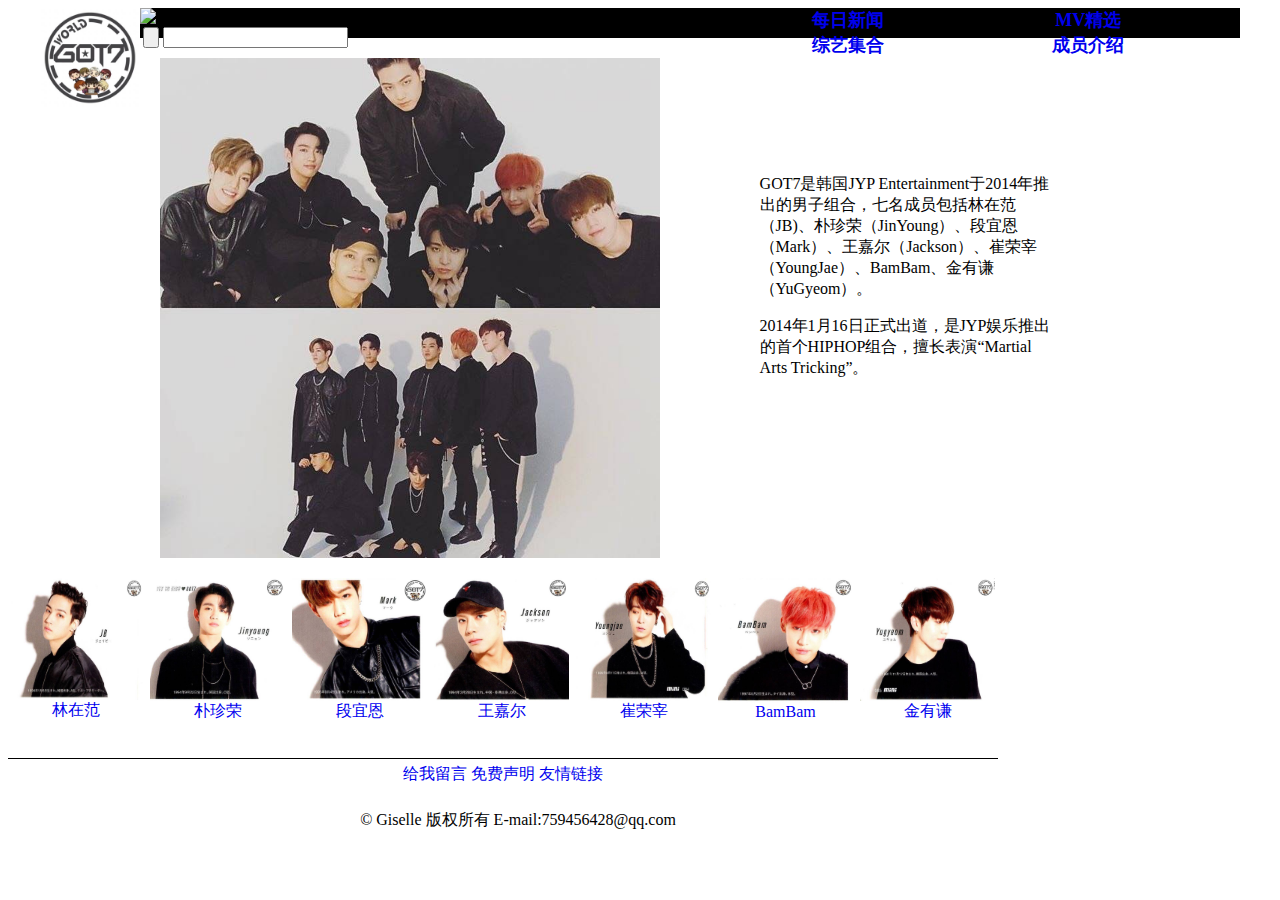
==== index.html @ 699dd970 "..." ====
<!DOCTYPE html PUBLIC "-//W3C//DTD XHTML 1.0 Transitional//EN" "http://www.w3.org/TR/xhtml1/DTD/xhtml1-transitional.dtd">
<html xmlns="http://www.w3.org/1999/xhtml">
<head>
<meta http-equiv="Content-Type" content="text/html; charset=utf-8" />
<title>GOT7</title>
<link rel="stylesheet" type="text/css" href="css/globe.css"/>
<link rel="stylesheet" type="text/css" href="css/index.css"/>
</head>

<body>
<div class="header">
	<div class="header-top-left">
	<img src="img/topix.jpg" width="100" height="100"/>
	</div>
    <div class="header-top-middle">
    <img src="/>
    </div>
	<div class="header-top-right">
    	<table>
        	<tr>
            	<td>
                	<form>
                  		 <input type="submit" value="" />
                        <input type="text" />
                       
                    </form>
                </td>
            </tr>   
   	  </table>
    
  </div>
	<div class="header-bottom" >
	  <h3><a href="news page.html">每日新闻</a><div><a href="#">menu11</a><br /><a href="#">menu12</a></div></h3>
    	<h3><a href="MV page.html">MV精选</a><div><a href="#">menu11</a><br /><a href="#">menu12</a></div></h3>   
    	<h3><a href="#">综艺集合</a><div><a href="#">menu11</a><br /><a href="#">menu12</a></div></h3>
    	<h3><a href="#">成员介绍</a><div><a href="#">menu11</a><br /><a href="#">menu12</a></div></h3>
	</div>
</div>
<div class="container">
	<div class="container-top-left">
	<img src="img/main.jpg" width="500px";height="400px";margin-right:left; /></div>
	<div class="container-top-right">
	  <p>GOT7是韩国JYP Entertainment于2014年推出的男子组合，七名成员包括林在范（JB)、朴珍荣（JinYoung）、段宜恩（Mark）、王嘉尔（Jackson）、崔荣宰（YoungJae）、BamBam、金有谦（YuGyeom）。	  </p>
	  <p>2014年1月16日正式出道，是JYP娱乐推出的首个HIPHOP组合，擅长表演“Martial Arts Tricking”。 </p>
	</div>
</div>
<div class="container-bottom" align="center">
	<div class="container-bottom1">
    	<img src="img/JB.jpg" width="135px" height="122";height="100px";/>
        <br /><a href="#">林在范</a>
    </div>
	<div class="container-bottom2">
    	<img src="img/pjy.jpg" width="135px";height="100px"; />
        <br /><a href="#">朴珍荣</a>
    </div>
    <div class="container-bottom3">
    	<img src="img/mark.jpg" width="135px";height="100px"; />
        <br /><a href="#">段宜恩</a>
    </div>
    <div class="container-bottom4">
		<img  src="img/jackson.jpg" width="135px";height="100px"; />  
        <br /><a href="#">王嘉尔</a> 
  </div>
    <div class="container-bottom5">
		<img  src="img/yungJae.jpg" width="135px" height="123";height="100px"; />  
        <br /><a href="#">崔荣宰</a>
    </div>
    <div class="container-bottom6">
		<img  src="img/bambam.jpg" width="135px";height="100px"; />
        <br /><a href="#">BamBam</a>
    </div>
    <div class="container-bottom7">
    	<img src="img/YuGyeom.jpg"  width="135px" height="123";height="100px"; />
        <br /><a href="#">金有谦</a>
  </div>
</div>
<div class="backer">
<a href="#"> 给我留言</a>  
<a href="#">免费声明</a> 
<a href="#"> 友情链接</a>
</div>
<div class="address">
  <p>&copy; Giselle 版权所有 E-mail:759456428@qq.com </p>
</div>

</body>
</html>
---- css/globe.css ----
/* CSS Document */
---- css/index.css ----
/* CSS Document */
.header{margin:0 auto 0;width:95%;height:auto;}
.header-top-left{width:100px;height:100px;float:left;}
.header-top-middle{width:50%;height:30%;float:left;}
.header-top-right{width:40%;height:auto;float:left;}
.header-bottom{width:100%;height:30px;background-color:#000;}
.header-bottom h3{float:left;font-size:18px;line-height:30px;width:20%;}
.header-bottom h3,.header-bottom h3 p{margin:0px;padding:0px;list-style:none;position:relative;line-height:25px;}
.header-bottom div{display:none;position:absolute;top:20px;left:0px;}
.header-bottom div a{display:block;}
.header-bottom h3:hover div{display:block;}
.header-bottom h3 a{text-align:center;width:90%;float:left;text-decoration:none;padding:0 auto 0;align:center;}	

.container{margin:10 auto 0;}
.container-top-left{margin-top:0px;margin-left:20px;margin-right:100px;float:left;	}
.container-top-right{margin-right:50px;margin-top:100px;float:left;height:300px;width:300px;}
.container-bottom{margin:20 auto 10;width:990px;height:150px;float:left;}
.container-bottom1{width:135px;height:150px; float:left;margin-right:7px;margin-top:20px;}
.container-bottom2{width:135px;height:150px; float:left;margin-right:7px;margin-top:20px;}
.container-bottom3{width:135px;height:150px; float:left;margin-right:7px;margin-top:20px;}
.container-bottom4{width:135px;height:150px; float:left;margin-right:7px;margin-top:20px;}
.container-bottom5{width:135px;height:150px; float:left;margin-right:7px;margin-top:20px;}
.container-bottom6{width:135px;height:150px; float:left;margin-right:7px;margin-top:20px;}
.container-bottom7{width:135px;height:150px; float:left;margin-top:20px;}
.container-bottom a{text-decoration:none;}

.backer{margin:50px auto 0;height:30px;width:990px;line-height:30px;text-align:center;float:left;border-top:1px solid #000;}
.backer a{text-decoration:none;}
.address {margin:0 auto 0;height: 30px;width: 990px;float:left;}
.address p{color:#000;line-height:30px;text-align:center;text-indent:30px;}
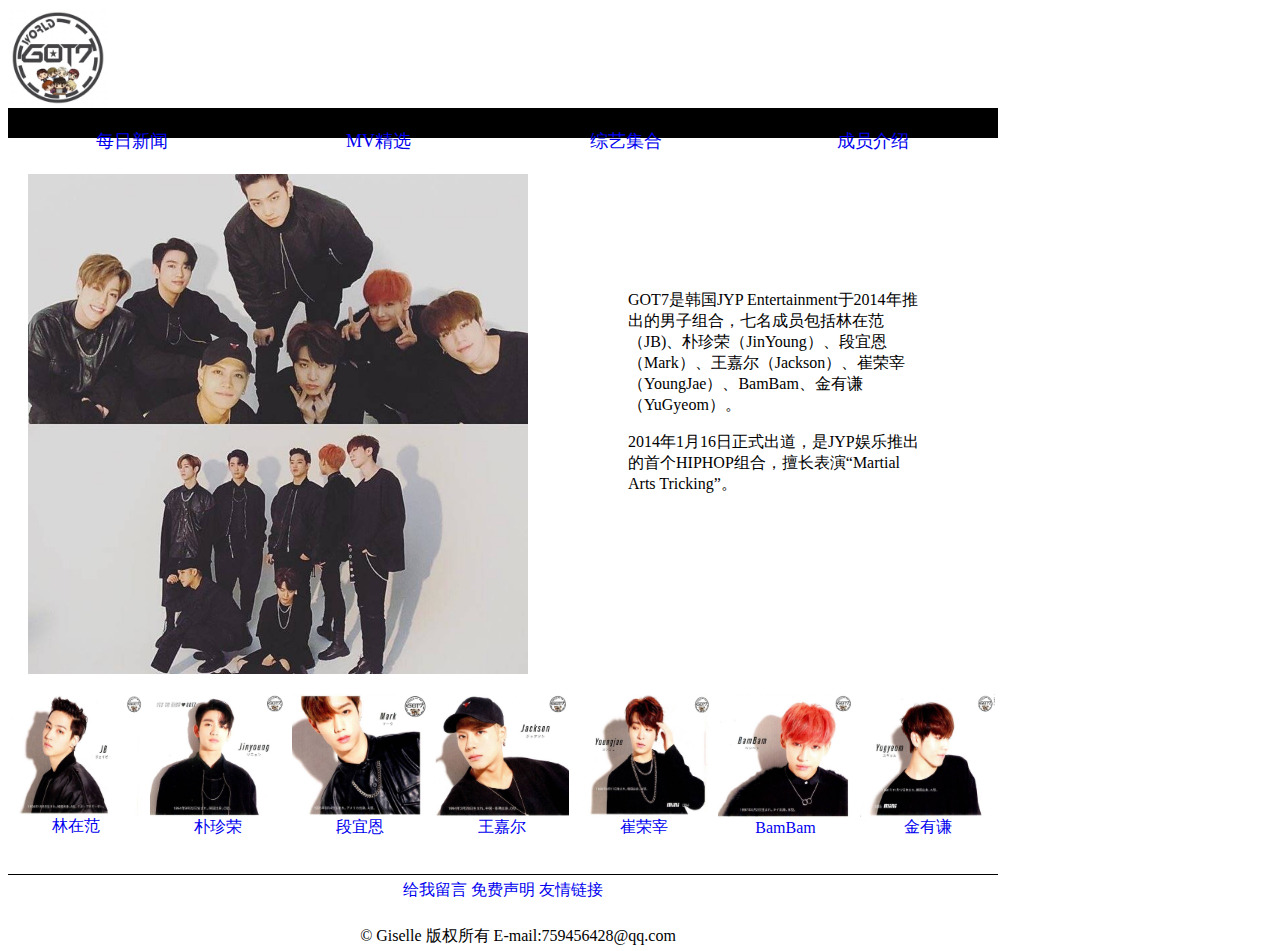
==== commit 4c56a978: ".." ====
--- a/index.html
+++ b/index.html
@@ -12,33 +12,17 @@
 	<div class="header-top-left">
 	<img src="img/topix.jpg" width="100" height="100"/>
 	</div>
-    <div class="header-top-middle">
-    <img src="/>
-    </div>
-	<div class="header-top-right">
-    	<table>
-        	<tr>
-            	<td>
-                	<form>
-                  		 <input type="submit" value="" />
-                        <input type="text" />
-                       
-                    </form>
-                </td>
-            </tr>   
-   	  </table>
-    
-  </div>
-	<div class="header-bottom" >
-	  <h3><a href="news page.html">每日新闻</a><div><a href="#">menu11</a><br /><a href="#">menu12</a></div></h3>
-    	<h3><a href="MV page.html">MV精选</a><div><a href="#">menu11</a><br /><a href="#">menu12</a></div></h3>   
-    	<h3><a href="#">综艺集合</a><div><a href="#">menu11</a><br /><a href="#">menu12</a></div></h3>
-    	<h3><a href="#">成员介绍</a><div><a href="#">menu11</a><br /><a href="#">menu12</a></div></h3>
+	<div class="header-bottom">
+	<p><a href="news page.html">每日新闻</a>
+    <a href="MV page.html">MV精选</a>  	      
+    <a href="#">综艺集合</a>
+    <a href="#">成员介绍</a></p>
 	</div>
 </div>
 <div class="container">
 	<div class="container-top-left">
-	<img src="img/main.jpg" width="500px";height="400px";margin-right:left; /></div>
+	<img src="img/main.jpg" width="500px";height="400px";margin-right:left; />
+	</div>
 	<div class="container-top-right">
 	  <p>GOT7是韩国JYP Entertainment于2014年推出的男子组合，七名成员包括林在范（JB)、朴珍荣（JinYoung）、段宜恩（Mark）、王嘉尔（Jackson）、崔荣宰（YoungJae）、BamBam、金有谦（YuGyeom）。	  </p>
 	  <p>2014年1月16日正式出道，是JYP娱乐推出的首个HIPHOP组合，擅长表演“Martial Arts Tricking”。 </p>
--- a/css/index.css
+++ b/css/index.css
@@ -1,16 +1,10 @@
 /* CSS Document */
-.header{margin:0 auto 0;width:95%;height:auto;}
-.header-top-left{width:100px;height:100px;float:left;}
-.header-top-middle{width:50%;height:30%;float:left;}
-.header-top-right{width:40%;height:auto;float:left;}
-.header-bottom{width:100%;height:30px;background-color:#000;}
-.header-bottom h3{float:left;font-size:18px;line-height:30px;width:20%;}
-.header-bottom h3,.header-bottom h3 p{margin:0px;padding:0px;list-style:none;position:relative;line-height:25px;}
-.header-bottom div{display:none;position:absolute;top:20px;left:0px;}
-.header-bottom div a{display:block;}
-.header-bottom h3:hover div{display:block;}
-.header-bottom h3 a{text-align:center;width:90%;float:left;text-decoration:none;padding:0 auto 0;align:center;}	
-
+.header{margin:0 auto 0;}
+.header-top-left{width:100px;height:100px;}
+.header-top-right{width:890px;height:100px;float:left;}
+.header-bottom{	width:990px;height:30px;background-color:#000;}
+.header-bottom p{float:left;font-size:18px;line-height:30px;}
+.header-bottom p a{text-align:center;width:247px;float:left;text-decoration:none;padding-top:0px;}	
 .container{margin:10 auto 0;}
 .container-top-left{margin-top:0px;margin-left:20px;margin-right:100px;float:left;	}
 .container-top-right{margin-right:50px;margin-top:100px;float:left;height:300px;width:300px;}
@@ -23,7 +17,6 @@
 .container-bottom6{width:135px;height:150px; float:left;margin-right:7px;margin-top:20px;}
 .container-bottom7{width:135px;height:150px; float:left;margin-top:20px;}
 .container-bottom a{text-decoration:none;}
-
 .backer{margin:50px auto 0;height:30px;width:990px;line-height:30px;text-align:center;float:left;border-top:1px solid #000;}
 .backer a{text-decoration:none;}
 .address {margin:0 auto 0;height: 30px;width: 990px;float:left;}
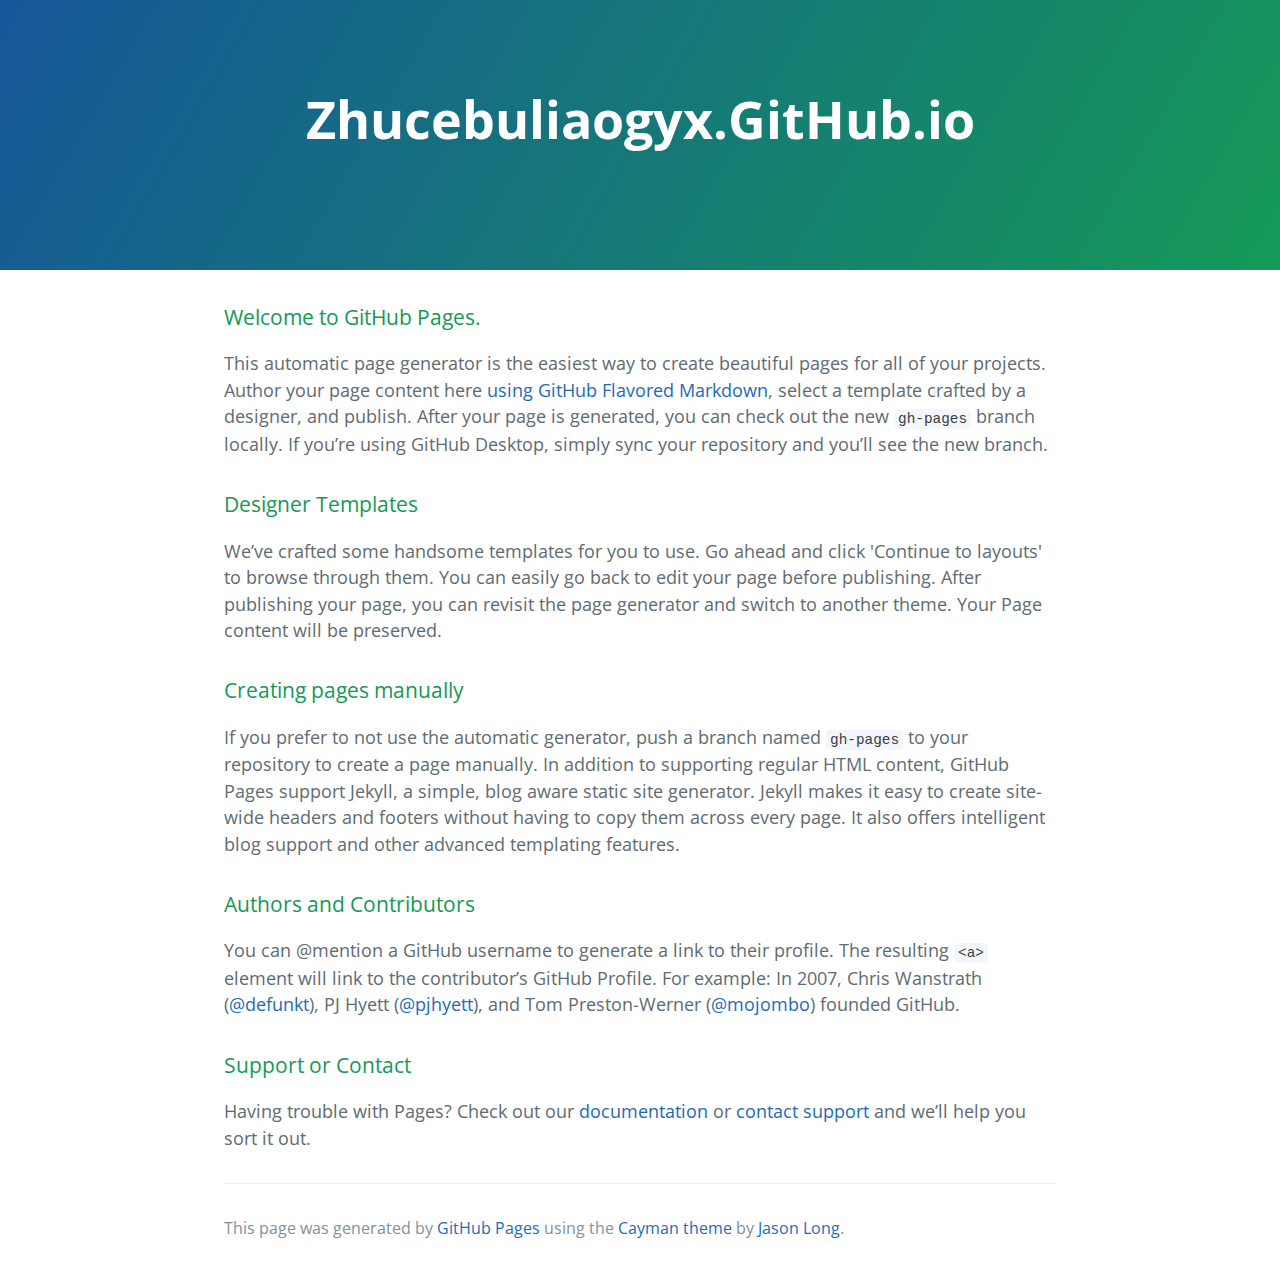
==== commit f6526f2f: "Replace master branch with page content via GitHub" ====
--- a/index.html
+++ b/index.html
@@ -1,71 +1,53 @@
-<!DOCTYPE html PUBLIC "-//W3C//DTD XHTML 1.0 Transitional//EN" "http://www.w3.org/TR/xhtml1/DTD/xhtml1-transitional.dtd">
-<html xmlns="http://www.w3.org/1999/xhtml">
-<head>
-<meta http-equiv="Content-Type" content="text/html; charset=utf-8" />
-<title>GOT7</title>
-<link rel="stylesheet" type="text/css" href="css/globe.css"/>
-<link rel="stylesheet" type="text/css" href="css/index.css"/>
-</head>
+<!DOCTYPE html>
+<html lang="en-us">
+  <head>
+    <meta charset="UTF-8">
+    <title>Zhucebuliaogyx.GitHub.io by zhucebuliaogyx</title>
+    <meta name="viewport" content="width=device-width, initial-scale=1">
+    <link rel="stylesheet" type="text/css" href="stylesheets/normalize.css" media="screen">
+    <link href='https://fonts.googleapis.com/css?family=Open+Sans:400,700' rel='stylesheet' type='text/css'>
+    <link rel="stylesheet" type="text/css" href="stylesheets/stylesheet.css" media="screen">
+    <link rel="stylesheet" type="text/css" href="stylesheets/github-light.css" media="screen">
+  </head>
+  <body>
+    <section class="page-header">
+      <h1 class="project-name">Zhucebuliaogyx.GitHub.io</h1>
+      <h2 class="project-tagline"></h2>
+    </section>
 
-<body>
-<div class="header">
-	<div class="header-top-left">
-	<img src="img/topix.jpg" width="100" height="100"/>
-	</div>
-	<div class="header-bottom">
-	<p><a href="news page.html">每日新闻</a>
-    <a href="MV page.html">MV精选</a>  	      
-    <a href="#">综艺集合</a>
-    <a href="#">成员介绍</a></p>
-	</div>
-</div>
-<div class="container">
-	<div class="container-top-left">
-	<img src="img/main.jpg" width="500px";height="400px";margin-right:left; />
-	</div>
-	<div class="container-top-right">
-	  <p>GOT7是韩国JYP Entertainment于2014年推出的男子组合，七名成员包括林在范（JB)、朴珍荣（JinYoung）、段宜恩（Mark）、王嘉尔（Jackson）、崔荣宰（YoungJae）、BamBam、金有谦（YuGyeom）。	  </p>
-	  <p>2014年1月16日正式出道，是JYP娱乐推出的首个HIPHOP组合，擅长表演“Martial Arts Tricking”。 </p>
-	</div>
-</div>
-<div class="container-bottom" align="center">
-	<div class="container-bottom1">
-    	<img src="img/JB.jpg" width="135px" height="122";height="100px";/>
-        <br /><a href="#">林在范</a>
-    </div>
-	<div class="container-bottom2">
-    	<img src="img/pjy.jpg" width="135px";height="100px"; />
-        <br /><a href="#">朴珍荣</a>
-    </div>
-    <div class="container-bottom3">
-    	<img src="img/mark.jpg" width="135px";height="100px"; />
-        <br /><a href="#">段宜恩</a>
-    </div>
-    <div class="container-bottom4">
-		<img  src="img/jackson.jpg" width="135px";height="100px"; />  
-        <br /><a href="#">王嘉尔</a> 
-  </div>
-    <div class="container-bottom5">
-		<img  src="img/yungJae.jpg" width="135px" height="123";height="100px"; />  
-        <br /><a href="#">崔荣宰</a>
-    </div>
-    <div class="container-bottom6">
-		<img  src="img/bambam.jpg" width="135px";height="100px"; />
-        <br /><a href="#">BamBam</a>
-    </div>
-    <div class="container-bottom7">
-    	<img src="img/YuGyeom.jpg"  width="135px" height="123";height="100px"; />
-        <br /><a href="#">金有谦</a>
-  </div>
-</div>
-<div class="backer">
-<a href="#"> 给我留言</a>  
-<a href="#">免费声明</a> 
-<a href="#"> 友情链接</a>
-</div>
-<div class="address">
-  <p>&copy; Giselle 版权所有 E-mail:759456428@qq.com </p>
-</div>
+    <section class="main-content">
+      <h3>
+<a id="welcome-to-github-pages" class="anchor" href="#welcome-to-github-pages" aria-hidden="true"><span aria-hidden="true" class="octicon octicon-link"></span></a>Welcome to GitHub Pages.</h3>
 
-</body>
+<p>This automatic page generator is the easiest way to create beautiful pages for all of your projects. Author your page content here <a href="https://guides.github.com/features/mastering-markdown/">using GitHub Flavored Markdown</a>, select a template crafted by a designer, and publish. After your page is generated, you can check out the new <code>gh-pages</code> branch locally. If you’re using GitHub Desktop, simply sync your repository and you’ll see the new branch.</p>
+
+<h3>
+<a id="designer-templates" class="anchor" href="#designer-templates" aria-hidden="true"><span aria-hidden="true" class="octicon octicon-link"></span></a>Designer Templates</h3>
+
+<p>We’ve crafted some handsome templates for you to use. Go ahead and click 'Continue to layouts' to browse through them. You can easily go back to edit your page before publishing. After publishing your page, you can revisit the page generator and switch to another theme. Your Page content will be preserved.</p>
+
+<h3>
+<a id="creating-pages-manually" class="anchor" href="#creating-pages-manually" aria-hidden="true"><span aria-hidden="true" class="octicon octicon-link"></span></a>Creating pages manually</h3>
+
+<p>If you prefer to not use the automatic generator, push a branch named <code>gh-pages</code> to your repository to create a page manually. In addition to supporting regular HTML content, GitHub Pages support Jekyll, a simple, blog aware static site generator. Jekyll makes it easy to create site-wide headers and footers without having to copy them across every page. It also offers intelligent blog support and other advanced templating features.</p>
+
+<h3>
+<a id="authors-and-contributors" class="anchor" href="#authors-and-contributors" aria-hidden="true"><span aria-hidden="true" class="octicon octicon-link"></span></a>Authors and Contributors</h3>
+
+<p>You can @mention a GitHub username to generate a link to their profile. The resulting <code>&lt;a&gt;</code> element will link to the contributor’s GitHub Profile. For example: In 2007, Chris Wanstrath (<a href="https://github.com/defunkt" class="user-mention">@defunkt</a>), PJ Hyett (<a href="https://github.com/pjhyett" class="user-mention">@pjhyett</a>), and Tom Preston-Werner (<a href="https://github.com/mojombo" class="user-mention">@mojombo</a>) founded GitHub.</p>
+
+<h3>
+<a id="support-or-contact" class="anchor" href="#support-or-contact" aria-hidden="true"><span aria-hidden="true" class="octicon octicon-link"></span></a>Support or Contact</h3>
+
+<p>Having trouble with Pages? Check out our <a href="https://help.github.com/pages">documentation</a> or <a href="https://github.com/contact">contact support</a> and we’ll help you sort it out.</p>
+
+      <footer class="site-footer">
+
+        <span class="site-footer-credits">This page was generated by <a href="https://pages.github.com">GitHub Pages</a> using the <a href="https://github.com/jasonlong/cayman-theme">Cayman theme</a> by <a href="https://twitter.com/jasonlong">Jason Long</a>.</span>
+      </footer>
+
+    </section>
+
+  
+  </body>
 </html>
--- a/stylesheets/stylesheet.css
+++ b/stylesheets/stylesheet.css
@@ -0,0 +1,245 @@
+* {
+  box-sizing: border-box; }
+
+body {
+  padding: 0;
+  margin: 0;
+  font-family: "Open Sans", "Helvetica Neue", Helvetica, Arial, sans-serif;
+  font-size: 16px;
+  line-height: 1.5;
+  color: #606c71; }
+
+a {
+  color: #1e6bb8;
+  text-decoration: none; }
+  a:hover {
+    text-decoration: underline; }
+
+.btn {
+  display: inline-block;
+  margin-bottom: 1rem;
+  color: rgba(255, 255, 255, 0.7);
+  background-color: rgba(255, 255, 255, 0.08);
+  border-color: rgba(255, 255, 255, 0.2);
+  border-style: solid;
+  border-width: 1px;
+  border-radius: 0.3rem;
+  transition: color 0.2s, background-color 0.2s, border-color 0.2s; }
+  .btn + .btn {
+    margin-left: 1rem; }
+
+.btn:hover {
+  color: rgba(255, 255, 255, 0.8);
+  text-decoration: none;
+  background-color: rgba(255, 255, 255, 0.2);
+  border-color: rgba(255, 255, 255, 0.3); }
+
+@media screen and (min-width: 64em) {
+  .btn {
+    padding: 0.75rem 1rem; } }
+
+@media screen and (min-width: 42em) and (max-width: 64em) {
+  .btn {
+    padding: 0.6rem 0.9rem;
+    font-size: 0.9rem; } }
+
+@media screen and (max-width: 42em) {
+  .btn {
+    display: block;
+    width: 100%;
+    padding: 0.75rem;
+    font-size: 0.9rem; }
+    .btn + .btn {
+      margin-top: 1rem;
+      margin-left: 0; } }
+
+.page-header {
+  color: #fff;
+  text-align: center;
+  background-color: #159957;
+  background-image: linear-gradient(120deg, #155799, #159957); }
+
+@media screen and (min-width: 64em) {
+  .page-header {
+    padding: 5rem 6rem; } }
+
+@media screen and (min-width: 42em) and (max-width: 64em) {
+  .page-header {
+    padding: 3rem 4rem; } }
+
+@media screen and (max-width: 42em) {
+  .page-header {
+    padding: 2rem 1rem; } }
+
+.project-name {
+  margin-top: 0;
+  margin-bottom: 0.1rem; }
+
+@media screen and (min-width: 64em) {
+  .project-name {
+    font-size: 3.25rem; } }
+
+@media screen and (min-width: 42em) and (max-width: 64em) {
+  .project-name {
+    font-size: 2.25rem; } }
+
+@media screen and (max-width: 42em) {
+  .project-name {
+    font-size: 1.75rem; } }
+
+.project-tagline {
+  margin-bottom: 2rem;
+  font-weight: normal;
+  opacity: 0.7; }
+
+@media screen and (min-width: 64em) {
+  .project-tagline {
+    font-size: 1.25rem; } }
+
+@media screen and (min-width: 42em) and (max-width: 64em) {
+  .project-tagline {
+    font-size: 1.15rem; } }
+
+@media screen and (max-width: 42em) {
+  .project-tagline {
+    font-size: 1rem; } }
+
+.main-content :first-child {
+  margin-top: 0; }
+.main-content img {
+  max-width: 100%; }
+.main-content h1, .main-content h2, .main-content h3, .main-content h4, .main-content h5, .main-content h6 {
+  margin-top: 2rem;
+  margin-bottom: 1rem;
+  font-weight: normal;
+  color: #159957; }
+.main-content p {
+  margin-bottom: 1em; }
+.main-content code {
+  padding: 2px 4px;
+  font-family: Consolas, "Liberation Mono", Menlo, Courier, monospace;
+  font-size: 0.9rem;
+  color: #383e41;
+  background-color: #f3f6fa;
+  border-radius: 0.3rem; }
+.main-content pre {
+  padding: 0.8rem;
+  margin-top: 0;
+  margin-bottom: 1rem;
+  font: 1rem Consolas, "Liberation Mono", Menlo, Courier, monospace;
+  color: #567482;
+  word-wrap: normal;
+  background-color: #f3f6fa;
+  border: solid 1px #dce6f0;
+  border-radius: 0.3rem; }
+  .main-content pre > code {
+    padding: 0;
+    margin: 0;
+    font-size: 0.9rem;
+    color: #567482;
+    word-break: normal;
+    white-space: pre;
+    background: transparent;
+    border: 0; }
+.main-content .highlight {
+  margin-bottom: 1rem; }
+  .main-content .highlight pre {
+    margin-bottom: 0;
+    word-break: normal; }
+.main-content .highlight pre, .main-content pre {
+  padding: 0.8rem;
+  overflow: auto;
+  font-size: 0.9rem;
+  line-height: 1.45;
+  border-radius: 0.3rem; }
+.main-content pre code, .main-content pre tt {
+  display: inline;
+  max-width: initial;
+  padding: 0;
+  margin: 0;
+  overflow: initial;
+  line-height: inherit;
+  word-wrap: normal;
+  background-color: transparent;
+  border: 0; }
+  .main-content pre code:before, .main-content pre code:after, .main-content pre tt:before, .main-content pre tt:after {
+    content: normal; }
+.main-content ul, .main-content ol {
+  margin-top: 0; }
+.main-content blockquote {
+  padding: 0 1rem;
+  margin-left: 0;
+  color: #819198;
+  border-left: 0.3rem solid #dce6f0; }
+  .main-content blockquote > :first-child {
+    margin-top: 0; }
+  .main-content blockquote > :last-child {
+    margin-bottom: 0; }
+.main-content table {
+  display: block;
+  width: 100%;
+  overflow: auto;
+  word-break: normal;
+  word-break: keep-all; }
+  .main-content table th {
+    font-weight: bold; }
+  .main-content table th, .main-content table td {
+    padding: 0.5rem 1rem;
+    border: 1px solid #e9ebec; }
+.main-content dl {
+  padding: 0; }
+  .main-content dl dt {
+    padding: 0;
+    margin-top: 1rem;
+    font-size: 1rem;
+    font-weight: bold; }
+  .main-content dl dd {
+    padding: 0;
+    margin-bottom: 1rem; }
+.main-content hr {
+  height: 2px;
+  padding: 0;
+  margin: 1rem 0;
+  background-color: #eff0f1;
+  border: 0; }
+
+@media screen and (min-width: 64em) {
+  .main-content {
+    max-width: 64rem;
+    padding: 2rem 6rem;
+    margin: 0 auto;
+    font-size: 1.1rem; } }
+
+@media screen and (min-width: 42em) and (max-width: 64em) {
+  .main-content {
+    padding: 2rem 4rem;
+    font-size: 1.1rem; } }
+
+@media screen and (max-width: 42em) {
+  .main-content {
+    padding: 2rem 1rem;
+    font-size: 1rem; } }
+
+.site-footer {
+  padding-top: 2rem;
+  margin-top: 2rem;
+  border-top: solid 1px #eff0f1; }
+
+.site-footer-owner {
+  display: block;
+  font-weight: bold; }
+
+.site-footer-credits {
+  color: #819198; }
+
+@media screen and (min-width: 64em) {
+  .site-footer {
+    font-size: 1rem; } }
+
+@media screen and (min-width: 42em) and (max-width: 64em) {
+  .site-footer {
+    font-size: 1rem; } }
+
+@media screen and (max-width: 42em) {
+  .site-footer {
+    font-size: 0.9rem; } }
--- a/stylesheets/github-light.css
+++ b/stylesheets/github-light.css
@@ -0,0 +1,124 @@
+/*
+The MIT License (MIT)
+
+Copyright (c) 2016 GitHub, Inc.
+
+Permission is hereby granted, free of charge, to any person obtaining a copy
+of this software and associated documentation files (the "Software"), to deal
+in the Software without restriction, including without limitation the rights
+to use, copy, modify, merge, publish, distribute, sublicense, and/or sell
+copies of the Software, and to permit persons to whom the Software is
+furnished to do so, subject to the following conditions:
+
+The above copyright notice and this permission notice shall be included in all
+copies or substantial portions of the Software.
+
+THE SOFTWARE IS PROVIDED "AS IS", WITHOUT WARRANTY OF ANY KIND, EXPRESS OR
+IMPLIED, INCLUDING BUT NOT LIMITED TO THE WARRANTIES OF MERCHANTABILITY,
+FITNESS FOR A PARTICULAR PURPOSE AND NONINFRINGEMENT. IN NO EVENT SHALL THE
+AUTHORS OR COPYRIGHT HOLDERS BE LIABLE FOR ANY CLAIM, DAMAGES OR OTHER
+LIABILITY, WHETHER IN AN ACTION OF CONTRACT, TORT OR OTHERWISE, ARISING FROM,
+OUT OF OR IN CONNECTION WITH THE SOFTWARE OR THE USE OR OTHER DEALINGS IN THE
+SOFTWARE.
+
+*/
+
+.pl-c /* comment */ {
+  color: #969896;
+}
+
+.pl-c1 /* constant, variable.other.constant, support, meta.property-name, support.constant, support.variable, meta.module-reference, markup.raw, meta.diff.header */,
+.pl-s .pl-v /* string variable */ {
+  color: #0086b3;
+}
+
+.pl-e /* entity */,
+.pl-en /* entity.name */ {
+  color: #795da3;
+}
+
+.pl-smi /* variable.parameter.function, storage.modifier.package, storage.modifier.import, storage.type.java, variable.other */,
+.pl-s .pl-s1 /* string source */ {
+  color: #333;
+}
+
+.pl-ent /* entity.name.tag */ {
+  color: #63a35c;
+}
+
+.pl-k /* keyword, storage, storage.type */ {
+  color: #a71d5d;
+}
+
+.pl-s /* string */,
+.pl-pds /* punctuation.definition.string, string.regexp.character-class */,
+.pl-s .pl-pse .pl-s1 /* string punctuation.section.embedded source */,
+.pl-sr /* string.regexp */,
+.pl-sr .pl-cce /* string.regexp constant.character.escape */,
+.pl-sr .pl-sre /* string.regexp source.ruby.embedded */,
+.pl-sr .pl-sra /* string.regexp string.regexp.arbitrary-repitition */ {
+  color: #183691;
+}
+
+.pl-v /* variable */ {
+  color: #ed6a43;
+}
+
+.pl-id /* invalid.deprecated */ {
+  color: #b52a1d;
+}
+
+.pl-ii /* invalid.illegal */ {
+  color: #f8f8f8;
+  background-color: #b52a1d;
+}
+
+.pl-sr .pl-cce /* string.regexp constant.character.escape */ {
+  font-weight: bold;
+  color: #63a35c;
+}
+
+.pl-ml /* markup.list */ {
+  color: #693a17;
+}
+
+.pl-mh /* markup.heading */,
+.pl-mh .pl-en /* markup.heading entity.name */,
+.pl-ms /* meta.separator */ {
+  font-weight: bold;
+  color: #1d3e81;
+}
+
+.pl-mq /* markup.quote */ {
+  color: #008080;
+}
+
+.pl-mi /* markup.italic */ {
+  font-style: italic;
+  color: #333;
+}
+
+.pl-mb /* markup.bold */ {
+  font-weight: bold;
+  color: #333;
+}
+
+.pl-md /* markup.deleted, meta.diff.header.from-file */ {
+  color: #bd2c00;
+  background-color: #ffecec;
+}
+
+.pl-mi1 /* markup.inserted, meta.diff.header.to-file */ {
+  color: #55a532;
+  background-color: #eaffea;
+}
+
+.pl-mdr /* meta.diff.range */ {
+  font-weight: bold;
+  color: #795da3;
+}
+
+.pl-mo /* meta.output */ {
+  color: #1d3e81;
+}
+
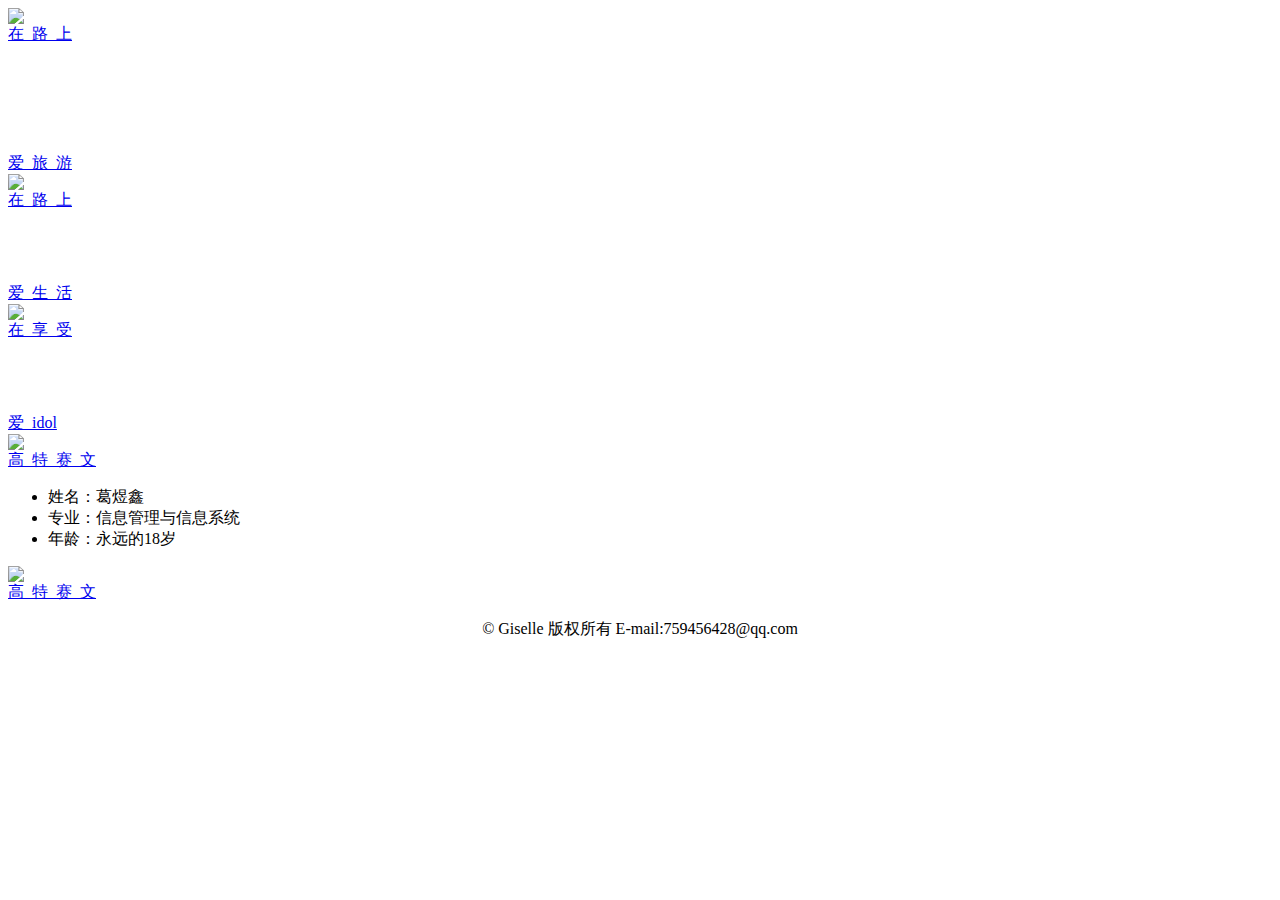
==== commit b8397584: "Add files via upload" ====
--- a/index.html
+++ b/index.html
@@ -1,53 +1,49 @@
-<!DOCTYPE html>
-<html lang="en-us">
-  <head>
-    <meta charset="UTF-8">
-    <title>Zhucebuliaogyx.GitHub.io by zhucebuliaogyx</title>
-    <meta name="viewport" content="width=device-width, initial-scale=1">
-    <link rel="stylesheet" type="text/css" href="stylesheets/normalize.css" media="screen">
-    <link href='https://fonts.googleapis.com/css?family=Open+Sans:400,700' rel='stylesheet' type='text/css'>
-    <link rel="stylesheet" type="text/css" href="stylesheets/stylesheet.css" media="screen">
-    <link rel="stylesheet" type="text/css" href="stylesheets/github-light.css" media="screen">
-  </head>
-  <body>
-    <section class="page-header">
-      <h1 class="project-name">Zhucebuliaogyx.GitHub.io</h1>
-      <h2 class="project-tagline"></h2>
-    </section>
-
-    <section class="main-content">
-      <h3>
-<a id="welcome-to-github-pages" class="anchor" href="#welcome-to-github-pages" aria-hidden="true"><span aria-hidden="true" class="octicon octicon-link"></span></a>Welcome to GitHub Pages.</h3>
-
-<p>This automatic page generator is the easiest way to create beautiful pages for all of your projects. Author your page content here <a href="https://guides.github.com/features/mastering-markdown/">using GitHub Flavored Markdown</a>, select a template crafted by a designer, and publish. After your page is generated, you can check out the new <code>gh-pages</code> branch locally. If you’re using GitHub Desktop, simply sync your repository and you’ll see the new branch.</p>
-
-<h3>
-<a id="designer-templates" class="anchor" href="#designer-templates" aria-hidden="true"><span aria-hidden="true" class="octicon octicon-link"></span></a>Designer Templates</h3>
-
-<p>We’ve crafted some handsome templates for you to use. Go ahead and click 'Continue to layouts' to browse through them. You can easily go back to edit your page before publishing. After publishing your page, you can revisit the page generator and switch to another theme. Your Page content will be preserved.</p>
-
-<h3>
-<a id="creating-pages-manually" class="anchor" href="#creating-pages-manually" aria-hidden="true"><span aria-hidden="true" class="octicon octicon-link"></span></a>Creating pages manually</h3>
-
-<p>If you prefer to not use the automatic generator, push a branch named <code>gh-pages</code> to your repository to create a page manually. In addition to supporting regular HTML content, GitHub Pages support Jekyll, a simple, blog aware static site generator. Jekyll makes it easy to create site-wide headers and footers without having to copy them across every page. It also offers intelligent blog support and other advanced templating features.</p>
-
-<h3>
-<a id="authors-and-contributors" class="anchor" href="#authors-and-contributors" aria-hidden="true"><span aria-hidden="true" class="octicon octicon-link"></span></a>Authors and Contributors</h3>
-
-<p>You can @mention a GitHub username to generate a link to their profile. The resulting <code>&lt;a&gt;</code> element will link to the contributor’s GitHub Profile. For example: In 2007, Chris Wanstrath (<a href="https://github.com/defunkt" class="user-mention">@defunkt</a>), PJ Hyett (<a href="https://github.com/pjhyett" class="user-mention">@pjhyett</a>), and Tom Preston-Werner (<a href="https://github.com/mojombo" class="user-mention">@mojombo</a>) founded GitHub.</p>
-
-<h3>
-<a id="support-or-contact" class="anchor" href="#support-or-contact" aria-hidden="true"><span aria-hidden="true" class="octicon octicon-link"></span></a>Support or Contact</h3>
-
-<p>Having trouble with Pages? Check out our <a href="https://help.github.com/pages">documentation</a> or <a href="https://github.com/contact">contact support</a> and we’ll help you sort it out.</p>
-
-      <footer class="site-footer">
-
-        <span class="site-footer-credits">This page was generated by <a href="https://pages.github.com">GitHub Pages</a> using the <a href="https://github.com/jasonlong/cayman-theme">Cayman theme</a> by <a href="https://twitter.com/jasonlong">Jason Long</a>.</span>
-      </footer>
-
-    </section>
-
-  
-  </body>
-</html>
+<!DOCTYPE html PUBLIC "-//W3C//DTD XHTML 1.0 Transitional//EN" "http://www.w3.org/TR/xhtml1/DTD/xhtml1-transitional.dtd">
+<html xmlns="http://www.w3.org/1999/xhtml">
+<head>
+<meta http-equiv="Content-Type" content="text/html; charset=utf-8" />
+<title>GISELLE</title>
+<link rel="stylesheet" type="text/css" href="css/giselle.css"/>
+<link rel="stylesheet" type="text/css" href="css/globe.css"/>
+</head>
+<body>
+<div class="container">
+	<div class="container-t">
+    	<div class="container-t-l"><img src="img/travel.jpg"/>
+        	<div><a href="zhucebuliaogyx.html">在&nbsp 路&nbsp 上 </a></div>
+        </div>
+    	<div class="container-t-m"><a href="zhucebuliaogyx.html"><br /><br /><br /><br /><br /><br />爱&nbsp 旅&nbsp 游</a></div>
+    	<div class="container-t-r"><img src="img/travel1.jpg" />
+        	<div><a href="zhucebuliaogyx.html">在&nbsp 路&nbsp 上 </a></div>
+        </div>
+    </div>
+    <div class="container-m">
+    	<div class="container-m-l"><a href="zhucebuliaogyx.html"><br /><br /><br /><br />爱&nbsp 生&nbsp 活</a></div>
+        <div class="container-m-m"><img src="img/xzmm.jpg"/>
+        	<div><a href="zhucebuliaogyx.html">在&nbsp 享&nbsp 受 </a></div>
+        </div>
+        <div class="container-m-r"><a href="zhucebuliaogyx.html"><br /><br /><br /><br />爱&nbsp idol</a></div>
+    </div>
+    <div class="container-b">
+    	<div class="container-b-l"><img src="img/got7.jpg" />
+        	<div><a href="zhucebuliaogyx.html">高&nbsp 特&nbsp 赛&nbsp 文</a></div>
+        </div>
+        <div class="container-b-m">
+          <ul>
+       	  <li>姓名：葛煜鑫</li>
+          <li>专业：信息管理与信息系统</li>
+          <li>年龄：永远的18岁</li>
+          </ul>    
+        </div>
+        <div class="container-b-r"><img src="img/got72.jpg" />
+        	<div><a href="zhucebuliaogyx.html">高&nbsp 特&nbsp 赛&nbsp 文</a></div>
+        </div>
+    </div>
+</div>
+<div class="address">
+	<center>
+  <p>&copy; Giselle 版权所有 E-mail:759456428@qq.com </p>
+	</center>
+</div>
+</body>
+</html>
--- a/css/globe.css
+++ b/css/globe.css
@@ -0,0 +1,2 @@
+/* CSS Document */
+
